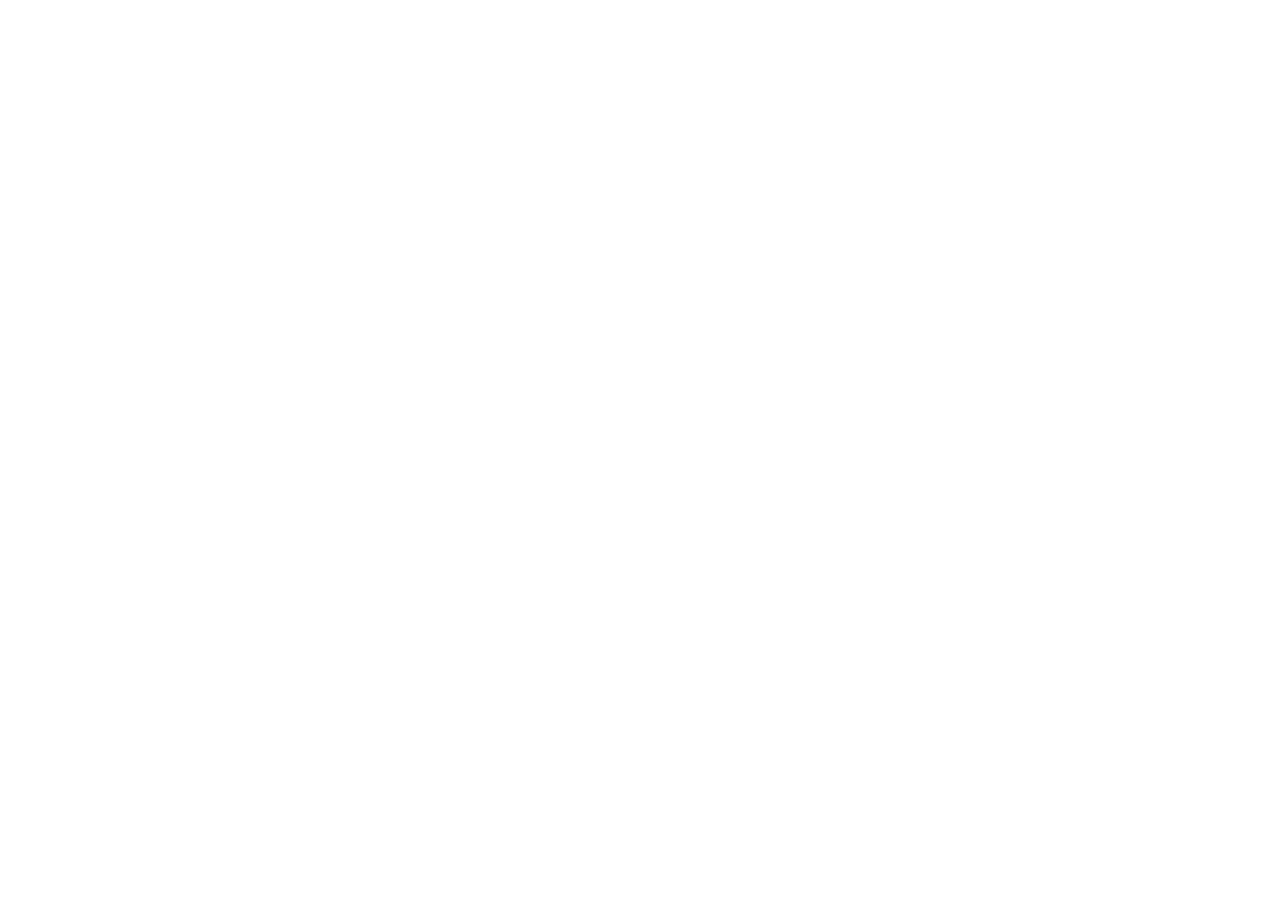
==== page.html @ 6c088340 "init" ====
<!DOCTYPE html>

<html lang="ru">

<head>
  <meta charset="UTF-8">
  <meta name="viewport"
    content="width=device-width, initial-scale=1.0, minimum-scale=1.0">
  <meta http-equiv="X-UA-Compatible" content="ie=edge">
  <title>КиноЗал</title>
  <link href="libs/bootstrap/dist/css/bootstrap.min.css" rel="stylesheet">
  <link href="https://fonts.googleapis.com/css2?family=PT+Sans:wght@400;700&family=PT+Serif:wght@400;700&display=swap" rel="stylesheet">
  <link href="assets/css/style.css" rel="stylesheet">
  <link rel="icon" href="assets/img/favicon.png" type="image/x-icon">
  <!--[if lt IE 9]>
  <script src="https://oss.maxcdn.com/html5shiv/3.7.3/html5shiv.min.js"></script>
  <script src="https://oss.maxcdn.com/respond/1.4.2/respond.min.js"></script>
  <![endif]-->
</head>

<body>

  <script src="libs/jquery/dist/jquery.min.js"></script>
  <script src="libs/bootstrap/dist/js/bootstrap.min.js"></script>
</body>

</html>
---- assets/css/style.css ----
.header-logo__description,
.header-logo__title {
  text-shadow: 0 0 5px #000000, 0 0 10px #000000, 0 0 20px #000000;
}

.left-sidebar,
.main,
.header {
  margin-bottom: 80px;
}

.navbar-inverse {
  margin-bottom: 0;

  border-color: transparent;
  background-color: #191919;
}
.navbar-inverse .navbar-nav > .active > a {
  background-color: #053159;
}
.navbar-inverse .navbar-nav > .active > a:hover,
.navbar-inverse .navbar-nav > .active > a:focus {
  background-color: #517ba2;
}
.navbar-inverse .navbar-nav > li > a {
  -webkit-transition: background-color 0.5s;
  -o-transition: background-color 0.5s;
  transition: background-color 0.5s;
}
.navbar-inverse .navbar-nav > li > a:hover,
.navbar-inverse .navbar-nav > li > a:focus {
  background-color: #165690;
}

.navbar-header {
  text-align: center;
}

.navbar-toggle {
  float: none;

  margin-right: 0;
}

.panel {
  border: none;
  background-color: #f4f4f4;
  -webkit-box-shadow: none;
  box-shadow: none;
}
.panel:not(:last-of-type) {
  margin-bottom: 30px;
}
.panel:last-of-type {
  margin-bottom: 0;
}
.panel-info .panel-heading {
  letter-spacing: 0.08em;

  color: #ffffff;
  border: none;
  background-color: #df8a13;

  font-size: 1.25rem;
}
.panel-body {
  border: 1px solid #d5d5d5;
  border-radius: 0 0 4px 4px;
}

.btn-lg-lg,
.btn-lg-group-lg > .form-control,
.input-lg,
.input-group-lg > .form-control {
  font-size: 0.875rem;
}

.well {
  border-color: #d5d5d5;
  background-color: #f4f4f4;
}

.embed-responsive {
  border: 1px solid #d5d5d5;
  border-bottom: none;
  border-radius: 4px 4px 0 0;
}

.thumbnail {
  -webkit-transition: background-color 0.25s;
  -o-transition: background-color 0.25s;
  transition: background-color 0.25s;
}

html {
  font-size: 16px;
}

body {
  overflow-x: hidden;

  max-width: 100%;

  font-family: "PT Sans", sans-serif;
  font-size: 16px;
}

a {
  color: #165690;
}
a:hover,
a:focus {
  text-decoration: none;

  color: #df8a13;
}

h1 {
  font-family: "PT Serif", serif;
}
h1::after {
  position: absolute;

  width: 100%;
  margin: 0.85em 0 0 15px;

  content: "";

  border-bottom: 3px solid #f0ad4f;
}

h2 {
  font-family: "PT Serif", serif;
}
h2::before {
  position: absolute;
  left: 0;

  width: 30px;
  margin: 0.25em 0 0 0;

  content: "";

  border-bottom: 3px solid #f0ad4f;
}
h2::after {
  position: absolute;

  width: 100%;
  margin: 0.85em 0 0 15px;

  content: "";

  border-bottom: 3px solid #f0ad4f;
}

section {
  position: relative;

  overflow: hidden;
}

.header-logo {
  padding: 100px 0;

  text-align: center;

  background-color: #232323;
  background-image: url(../img/header-bg.jpg);
  background-position: 50% 50%;
  background-size: cover;
}
.header-logo__title {
  display: block;

  margin-right: -0.33em;

  letter-spacing: 0.33em;

  color: #df8a13;

  font-family: "PT Serif", serif;
}
.header-logo__description {
  display: block;

  letter-spacing: 0.2em;

  color: #ffffff;

  font-size: 1.15rem;
}

.main .site-search {
  margin-bottom: 45px;
}
.main .user-login {
  margin-bottom: 60px;
}

.new-films-row,
.top-week-row {
  margin-right: -7.5px;
  margin-bottom: -15px;
  margin-left: -7.5px;
}
.new-films-item,
.top-week-item {
  margin-bottom: 15px;
  padding-right: 7.5px;
  padding-left: 7.5px;
}
.new-films-item__thumbnail,
.top-week-item__thumbnail {
  margin-bottom: 0;
}
.new-films-item__image,
.top-week-item__image {
  width: 100%;
}
.new-films-item__title,
.top-week-item__title {
  display: block;
  overflow: hidden;

  margin: 0;

  white-space: nowrap;
  text-overflow: ellipsis;

  font-size: 1rem;
  font-weight: bold;

  -o-text-overflow: ellipsis;
}
.new-films-item__caption,
.top-week-item__caption {
  text-align: center;
}
.new-films-item:hover .thumbnail,
.top-week-item:hover .thumbnail {
  border-color: #df8a13;
  background-color: #df8a13;
}
.new-films-item:hover h3,
.top-week-item:hover h3 {
  color: #ffffff;
}

.film-news-item .thumbnail {
  margin-bottom: 0;

  -webkit-transition: background-color 0.25s;
  -o-transition: background-color 0.25s;
  transition: background-color 0.25s;
}
.film-news-item__image {
  width: 100%;
}
.film-news-item__text {
  text-align: justify;
}
.film-news-item__button {
  float: right;

  margin-bottom: 30px;

  -webkit-transition: background-color 0.25s;
  -o-transition: background-color 0.25s;
  transition: background-color 0.25s;
}
.film-news-item:hover .thumbnail {
  border-color: #df8a13;
  background-color: #df8a13;
}
.film-news-item:hover h3 > a {
  color: #df8a13;
}
.film-news-item:hover .btn-warning {
  background-color: #df8a13;
}
.film-news-item h3 > a {
  -webkit-transition: color 0.25s;
  -o-transition: color 0.25s;
  transition: color 0.25s;
}

.film-info {
  font-size: 1.2em;
}
.film-info__wrapper {
  white-space: nowrap;
}
.film-info__wrapper:not(:last-of-type) {
  margin-right: 15px;
}
.film-info__badge {
  font-size: 0.8em;
}
.film-info__well {
  border-top-left-radius: 0;
  border-top-right-radius: 0;
}

.film-comment-form__button {
  float: right;
}

.vertical-slider {
  overflow: hidden;

  border-radius: 4px;
}
.vertical-slider__image {
  width: 100%;
}

.user-login {
  position: relative;
}
.user-login__tabs {
  position: absolute;
  top: 0;
  right: 15px;

  margin-right: -5px;

  border: none;
}
.user-login__tabs a {
  padding: 14px 5px 11px !important;

  color: #d5d5d5;
  border: none !important;
  background-color: transparent !important;
}
.user-login__tabs .active a {
  color: #ffffff !important;
}

.site-news-item {
  position: relative;

  clear: both;
}
.site-news-item:not(:last-child) {
  min-height: 84.99999999px;
  margin-bottom: 15px;
}
.site-news-item:not(:last-child)::after {
  position: absolute;
  right: 0;
  bottom: -4px;

  width: calc(100% - 84.99999999px);
  height: 1px;

  content: "";

  background-color: #d5d5d5;
}
.site-news-item:hover a {
  color: #df8a13;
}
.site-news-item:hover .thumbnail {
  border-color: #df8a13;
  background-color: #df8a13;
}
.site-news-item__thumbnail {
  float: left;

  width: 75px;
  margin: 0 9.99999999px 9.99999999px 0;
}
.site-news-item__image {
  width: 100%;
}
.site-news-item__title {
  margin-bottom: 0.5em;
}
.site-news-item__link {
  display: -webkit-box;
  overflow: hidden;
  -webkit-box-orient: vertical;

  height: 50px;

  -webkit-transition: color 0.25s;
  -o-transition: color 0.25s;
  transition: color 0.25s;

  font-size: 1rem;
  line-height: 1.5rem;

  -webkit-line-clamp: 2;
}
.site-news-item__date {
  text-align: right;

  color: #6f6f6f;

  font-size: 0.8rem;
}

.top-films__body {
  padding-right: 0;
  padding-left: 0;
}
.top-films__list {
  margin-bottom: 0;
}
.top-films__item {
  margin-right: -1px;
  margin-left: -1px;
  padding-right: 55px;

  color: #165690 !important;
  background-color: transparent;
}
.top-films__item:first-child {
  border-top: none;
  border-radius: 0;
}
.top-films__item:last-child {
  border-bottom: none;
  border-radius: 0;
}
.top-films__item:hover,
.top-films__item:focus {
  color: #ffffff !important;
  border-color: #df8a13;
  background-color: #df8a13 !important;
}
.top-films__item:hover .badge,
.top-films__item:focus .badge {
  background-color: #232323;
}
.top-films__badge {
  position: absolute;
  top: 50%;
  right: 15px;

  -webkit-transform: translateY(-50%);
  -ms-transform: translateY(-50%);
  transform: translateY(-50%);
}

.footer {
  padding-top: 45px;

  color: #d5d5d5;
  background-color: #232323;
}
.footer ul {
  padding: 0;

  list-style: none;
}
.footer a {
  color: #6f6f6f;
}
.footer a:hover {
  color: #ffffff;
}

.footer-fifth {
  margin: 20px 0;

  text-align: center;
}
.footer-fifth a {
  color: #d5d5d5;
}
@media (min-width: 576px) {
  h1 {
    margin: -9.99999999px 0 1em 0;

    font-size: 3rem;
  }
  h2 {
    margin: 60px 0 45px 45px;

    font-size: 2.5rem;
  }
  h3 {
    font-size: 1.5rem;
  }
  .header-logo__title {
    font-size: 3.5rem;
  }
}
@media (min-width: 768px) {
  .navbar-inverse .navbar-nav > li > a {
    border-radius: 4px;
  }
  .navbar-left > li {
    margin: 5px 5px 5px 0;
  }
  .navbar-right > li {
    margin: 5px 0 5px 5px;
  }
}
@media (max-width: 767.8px) {
  .navbar-inverse .navbar-nav > li > a {
    text-align: center;
  }
  .navbar-left {
    margin-bottom: 0;
  }
  .navbar-right {
    margin-top: 0;
  }
}
@media (max-width: 575.8px) {
  h1 {
    margin: 0 0 1em;

    font-size: 2rem;
  }
  h2 {
    margin: 45px 0 30px 45px;

    font-size: 1.75rem;
  }
  h3 {
    font-size: 1.25rem;
  }
  .header-logo__title {
    font-size: 2.5rem;
  }
}
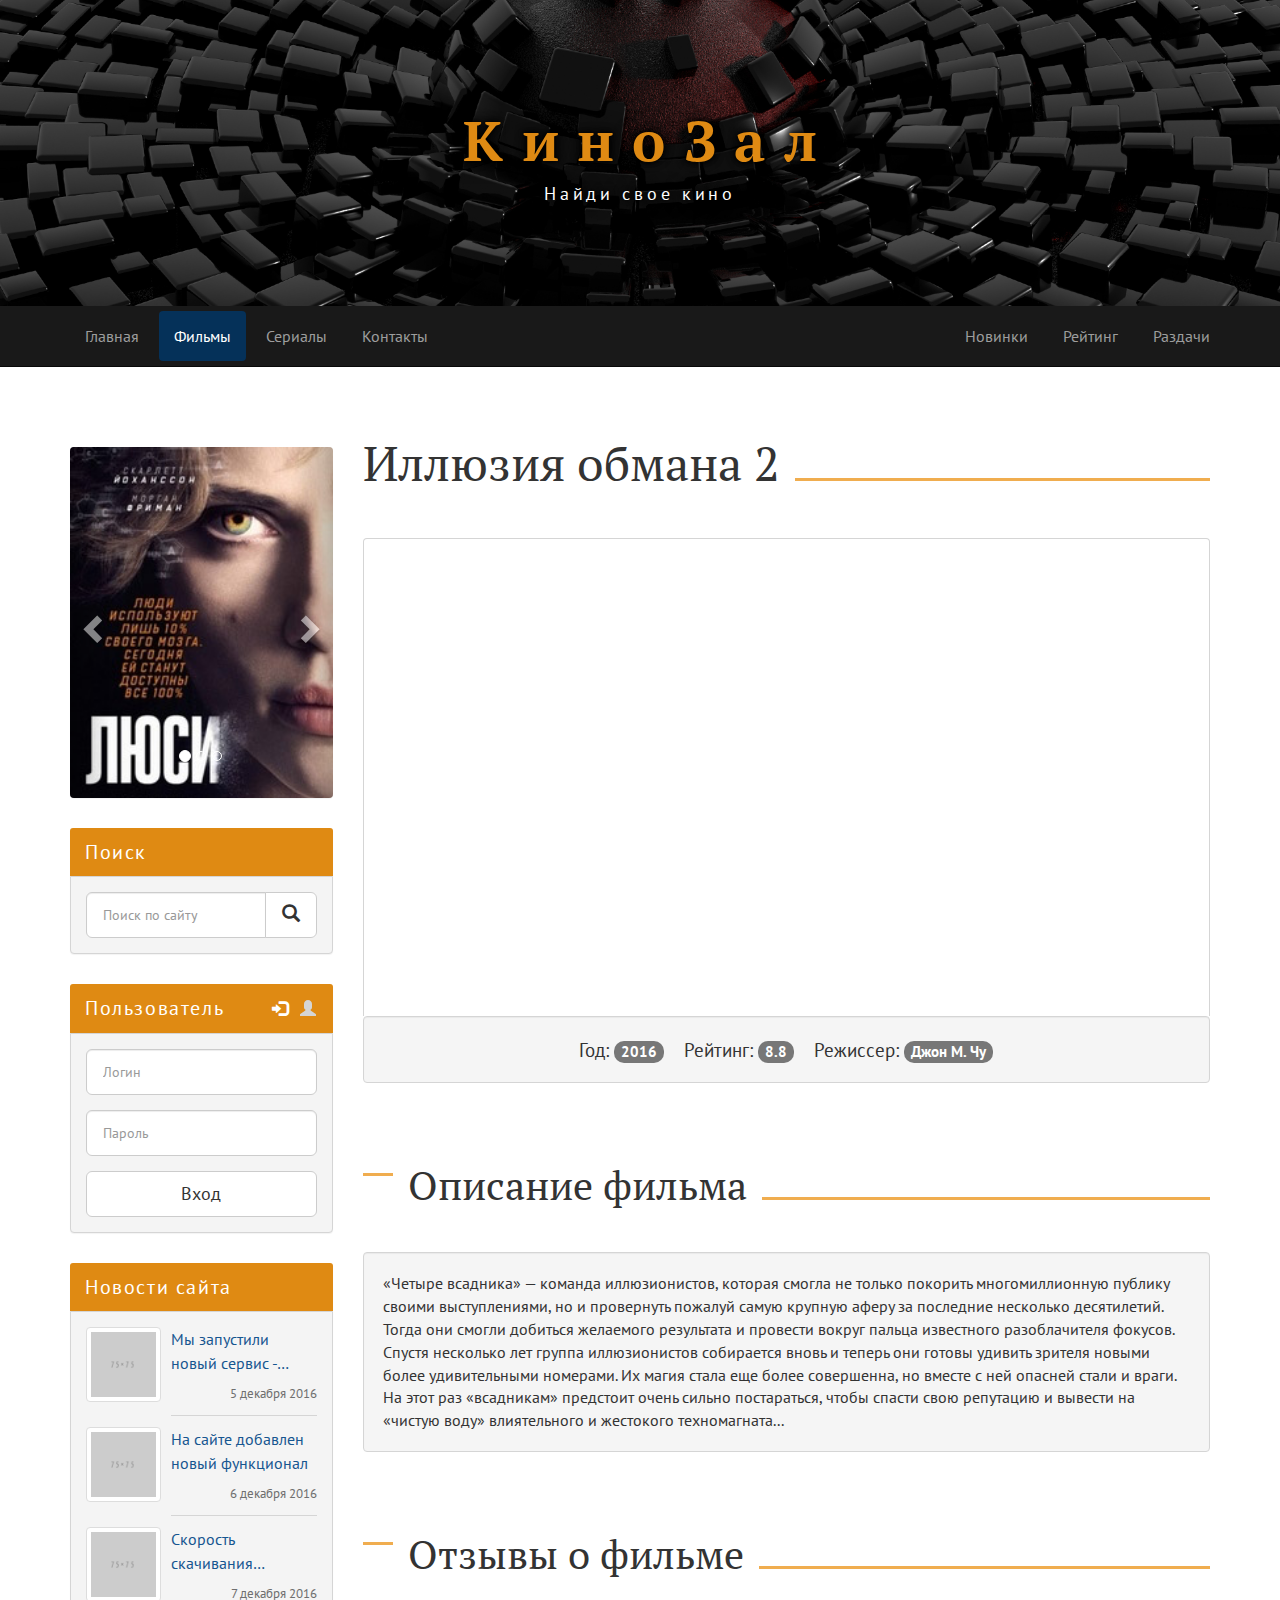
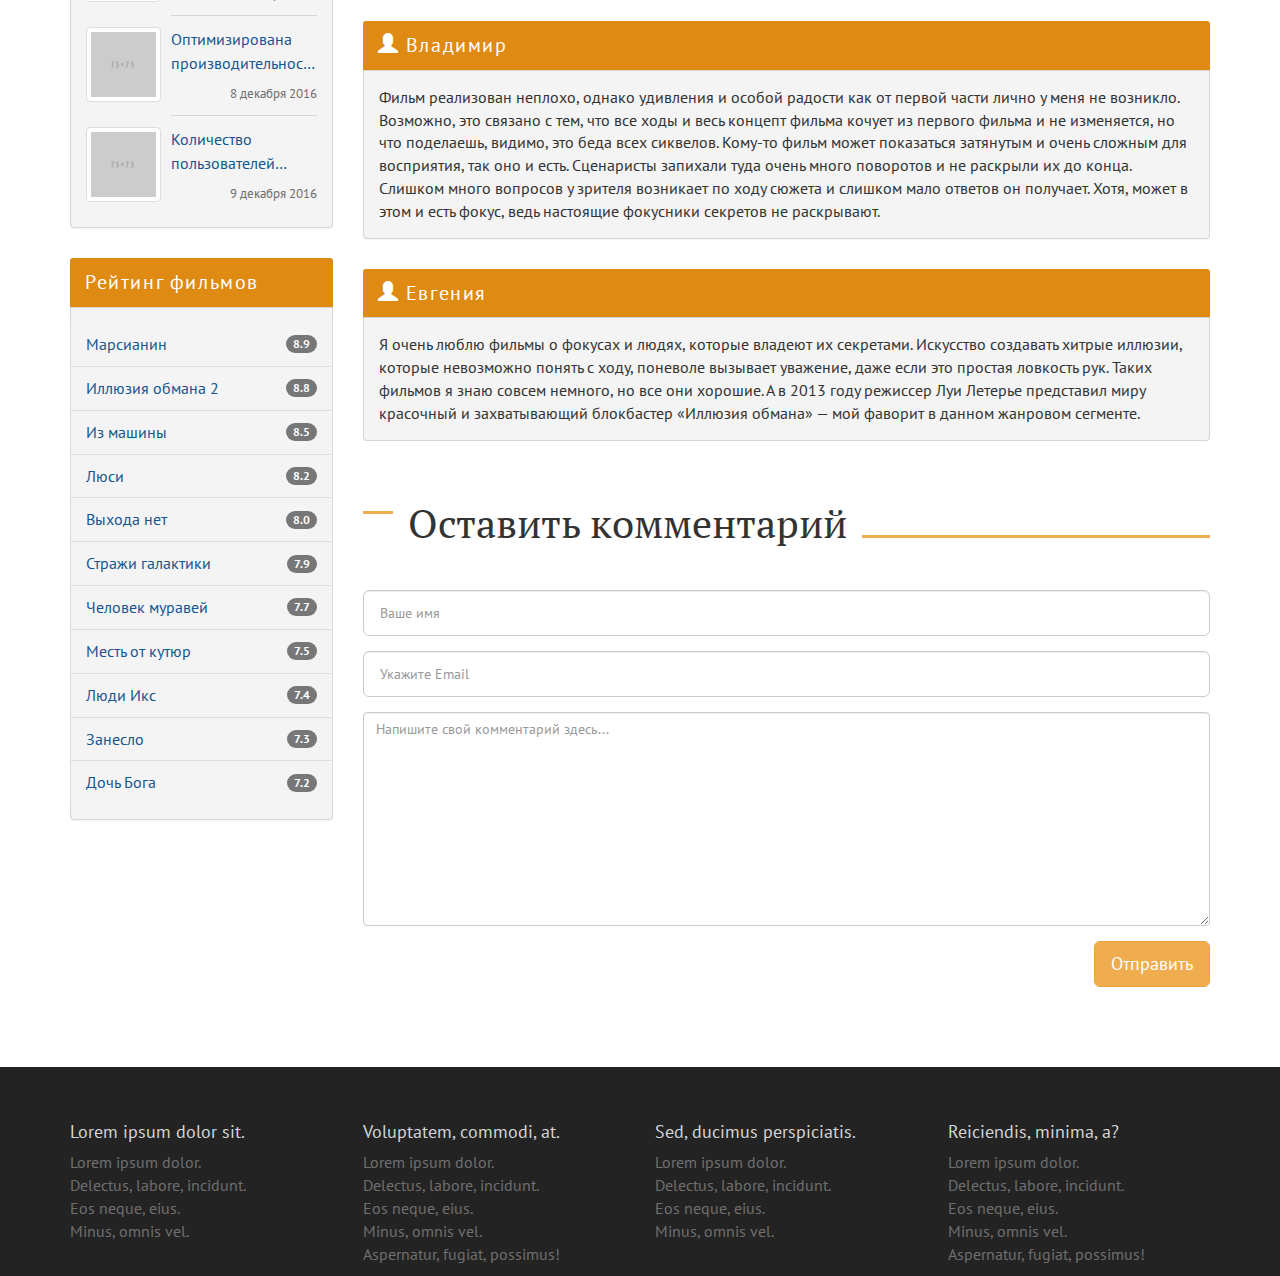
==== commit d6878397: "update2" ====
--- a/page.html
+++ b/page.html
@@ -4,12 +4,12 @@
 
 <head>
   <meta charset="UTF-8">
-  <meta name="viewport"
-    content="width=device-width, initial-scale=1.0, minimum-scale=1.0">
+  <meta name="viewport" content="width=device-width, initial-scale=1.0, minimum-scale=1.0">
   <meta http-equiv="X-UA-Compatible" content="ie=edge">
   <title>КиноЗал</title>
   <link href="libs/bootstrap/dist/css/bootstrap.min.css" rel="stylesheet">
-  <link href="https://fonts.googleapis.com/css2?family=PT+Sans:wght@400;700&family=PT+Serif:wght@400;700&display=swap" rel="stylesheet">
+  <link href="https://fonts.googleapis.com/css2?family=PT+Sans:wght@400;700&family=PT+Serif:wght@400;700&display=swap"
+    rel="stylesheet">
   <link href="assets/css/style.css" rel="stylesheet">
   <link rel="icon" href="assets/img/favicon.png" type="image/x-icon">
   <!--[if lt IE 9]>
@@ -20,8 +20,419 @@
 
 <body>
 
+  <header class="header container-fluid">
+    <div class="header-logo row">
+      <div class="container">
+        <strong class="header-logo__title">КиноЗал</strong>
+        <span class="header-logo__description">Найди свое кино</span>
+      </div>
+    </div>
+
+    <div class="header-menu row">
+      <nav class="navbar navbar-inverse navbar-static-top">
+        <div class="container">
+          <div class="navbar-header">
+            <button type="button" class="navbar-toggle collapsed" data-toggle="collapse" data-target="#navbar-top"
+              aria-expanded="false">
+              <span class="icon-bar"></span>
+              <span class="icon-bar"></span>
+              <span class="icon-bar"></span>
+            </button>
+          </div>
+
+          <div class="collapse navbar-collapse" id="navbar-top">
+            <ul class="nav navbar-nav navbar-left">
+              <li><a href="index.html">Главная</a></li>
+              <li class="active"><a href="page.html">Фильмы</a></li>
+              <li><a href="#">Сериалы</a></li>
+              <li><a href="#">Контакты</a></li>
+            </ul>
+
+            <ul class="nav navbar-nav navbar-right">
+              <li><a href="#">Новинки</a></li>
+              <li><a href="#">Рейтинг</a></li>
+              <li><a href="#">Раздачи</a></li>
+            </ul>
+          </div>
+        </div>
+      </nav>
+    </div>
+  </header>
+
+  <div class="container">
+    <div class="row">
+
+      <main class="main col-lg-9 col-lg-push-3 col-md-8 col-md-push-4">
+
+        <section class="site-search panel panel-info hidden-lg hidden-md">
+          <div class="panel-heading">Поиск</div>
+          <div class="panel-body">
+            <form action="search">
+              <div class="input-group input-group-lg">
+                <input type="search" class="form-control" placeholder="Поиск по сайту">
+                <span class="input-group-btn">
+                  <button class="btn btn-default" type="submit">
+                    <span class="glyphicon glyphicon-search" aria-hidden="true"></span>
+                  </button>
+                </span>
+              </div>
+            </form>
+          </div>
+        </section>
+
+        <section class="user-login panel panel-info hidden-lg hidden-md">
+          <div class="panel-heading">Пользователь</div>
+          <div class="panel-body">
+            <ul class="user-login__tabs nav nav-tabs" role="tablist">
+              <li role="presentation" class="active">
+                <a href="#user-login-main" aria-controls="user-login-main" role="tab" data-toggle="tab">
+                  <span class="glyphicon glyphicon-log-in" title="Вход"></span>
+                </a>
+              </li>
+              <li role="presentation">
+                <a href="#user-registration-main" aria-controls="user-registration-main" role="tab" data-toggle="tab">
+                  <span class="glyphicon glyphicon-user" title="Регистрация"></span>
+                </a>
+              </li>
+            </ul>
+            <div class="user-login__content tab-content">
+              <div role="tabpanel" class="tab-pane fade in active" id="user-login-main">
+                <form action="login">
+                  <div class="form-group">
+                    <input class="form-control input-lg" type="text" placeholder="Логин">
+                  </div>
+                  <div class="form-group">
+                    <input class="form-control input-lg" type="password" placeholder="Пароль">
+                  </div>
+                  <button class="btn btn-lg btn-default btn-block" type="submit">Вход</button>
+                </form>
+              </div>
+              <div role="tabpanel" class="tab-pane fade" id="user-registration-main">
+                <form action="login">
+                  <div class="form-group">
+                    <input class="form-control input-lg" type="text" placeholder="Логин">
+                  </div>
+                  <div class="form-group">
+                    <input class="form-control input-lg" type="password" placeholder="Пароль">
+                  </div>
+                  <div class="form-group">
+                    <input class="form-control input-lg" type="email" placeholder="Email">
+                  </div>
+                  <button class="btn btn-lg btn-default btn-block" type="submit">Регистрация</button>
+                </form>
+              </div>
+            </div>
+          </div>
+        </section>
+
+        <section class="film-info">
+          <h1>Иллюзия обмана 2</h1>
+          <div class="embed-responsive embed-responsive-16by9">
+            <iframe class="embed-responsive-item" src="https://www.youtube.com/embed/47DzVAIzSQI"
+              allowfullscreen=""></iframe>
+          </div>
+          <div class="film-info__well well text-center">
+            <span class="film-info__wrapper">Год: <span class="film-info__badge badge">2016</span></span>
+            <span class="film-info__wrapper">Рейтинг: <span class="film-info__badge badge">8.8</span></span>
+            <span class="film-info__wrapper">Режиссер: <span class="film-info__badge badge">Джон М. Чу</span></span>
+          </div>
+        </section>
+
+        <section class="film-description">
+          <h2>Описание фильма</h2>
+          <div class="well">
+            «Четыре всадника» — команда иллюзионистов, которая смогла не только покорить многомиллионную публику своими
+            выступлениями, но и провернуть пожалуй самую крупную аферу за последние несколько десятилетий. Тогда они
+            смогли добиться желаемого результата и провести вокруг пальца известного разоблачителя фокусов. Спустя
+            несколько лет группа иллюзионистов собирается вновь и теперь они готовы удивить зрителя новыми более
+            удивительными номерами. Их магия стала еще более совершенна, но вместе с ней опасней стали и враги. На этот
+            раз «всадникам» предстоит очень сильно постараться, чтобы спасти свою репутацию и вывести на «чистую воду»
+            влиятельного и жестокого техномагната...
+          </div>
+        </section>
+
+        <section class="film-comments">
+          <h2>Отзывы о фильме</h2>
+          <div class="panel panel-info">
+            <div class="panel-heading"><span class="glyphicon glyphicon-user"></span> <span>Владимир</span></div>
+            <div class="panel-body">
+              Фильм реализован неплохо, однако удивления и особой радости как от первой части лично у меня не возникло.
+              Возможно, это связано с тем, что все ходы и весь концепт фильма кочует из первого фильма и не изменяется,
+              но что поделаешь, видимо, это беда всех сиквелов. Кому-то фильм может показаться затянутым и очень сложным
+              для восприятия, так оно и есть. Сценаристы запихали туда очень много поворотов и не раскрыли их до конца.
+              Слишком много вопросов у зрителя возникает по ходу сюжета и слишком мало ответов он получает. Хотя, может
+              в этом и есть фокус, ведь настоящие фокусники секретов не раскрывают.
+            </div>
+          </div>
+          <div class="panel panel-info">
+            <div class="panel-heading"><span class="glyphicon glyphicon-user"></span> <span>Евгения</span></div>
+            <div class="panel-body">
+              Я очень люблю фильмы о фокусах и людях, которые владеют их секретами. Искусство создавать хитрые иллюзии,
+              которые невозможно понять с ходу, поневоле вызывает уважение, даже если это простая ловкость рук. Таких
+              фильмов я знаю совсем немного, но все они хорошие. А в 2013 году режиссер Луи Летерье представил миру
+              красочный и захватывающий блокбастер «Иллюзия обмана» — мой фаворит в данном жанровом сегменте.
+            </div>
+          </div>
+        </section>
+
+        <section class="film-comment-form">
+          <h2>Оставить комментарий</h2>
+          <form>
+            <div class="form-group">
+              <input type="text" class="form-control input-lg" placeholder="Ваше имя">
+            </div>
+            <div class="form-group">
+              <input type="email" class="form-control input-lg" placeholder="Укажите Email">
+            </div>
+            <div class="form-group">
+              <textarea class="form-control" placeholder="Напишите свой комментарий здесь..." rows="10"></textarea>
+            </div>
+            <button type="submit" class="film-comment-form__button btn btn-lg btn-warning">Отправить</button>
+          </form>
+        </section>
+
+      </main>
+
+      <aside class="left-sidebar col-lg-3 col-lg-pull-9 col-md-4 col-md-pull-8">
+
+        <div class="vertical-slider panel panel-info hidden-sm hidden-xs">
+          <div id="vertical-carousel" class="carousel slide" data-ride="carousel">
+            <ol class="carousel-indicators">
+              <li data-target="#vertical-carousel" data-slide-to="0" class="active"></li>
+              <li data-target="#vertical-carousel" data-slide-to="1" class=""></li>
+              <li data-target="#vertical-carousel" data-slide-to="2" class=""></li>
+            </ol>
+
+            <div class="carousel-inner" role="listbox">
+              <div class="item active">
+                <img class="vertical-slider__image" src="assets/img/films/1263242.jpg" alt="img">
+              </div>
+              <div class="item">
+                <img class="vertical-slider__image" src="assets/img/films/1289488.jpg" alt="img">
+              </div>
+              <div class="item">
+                <img class="vertical-slider__image" src="assets/img/films/1401663.jpg" alt="img">
+              </div>
+            </div>
+
+            <a class="left carousel-control" href="#vertical-carousel" role="button" data-slide="prev">
+              <span class="glyphicon glyphicon-chevron-left" aria-hidden="true"></span>
+              <span class="sr-only">Previous</span>
+            </a>
+            <a class="right carousel-control" href="#vertical-carousel" role="button" data-slide="next">
+              <span class="glyphicon glyphicon-chevron-right" aria-hidden="true"></span>
+              <span class="sr-only">Next</span>
+            </a>
+          </div>
+        </div>
+
+        <div class="site-search panel panel-info hidden-sm hidden-xs">
+          <div class="panel-heading">Поиск</div>
+          <div class="panel-body">
+            <form action="search">
+              <div class="input-group input-group-lg">
+                <input type="search" class="form-control" placeholder="Поиск по сайту">
+                <span class="input-group-btn">
+                  <button class="btn btn-default" type="submit">
+                    <span class="glyphicon glyphicon-search" aria-hidden="true"></span>
+                  </button>
+                </span>
+              </div>
+            </form>
+          </div>
+        </div>
+
+        <div class="user-login panel panel-info hidden-sm hidden-xs">
+          <div class="panel-heading">Пользователь</div>
+          <div class="panel-body">
+            <ul class="user-login__tabs nav nav-tabs" role="tablist">
+              <li role="presentation" class="active">
+                <a href="#user-login-sidebar" aria-controls="user-login-sidebar" role="tab" data-toggle="tab">
+                  <span class="glyphicon glyphicon-log-in" title="Вход"></span>
+                </a>
+              </li>
+              <li role="presentation">
+                <a href="#user-registration-sidebar" aria-controls="user-registration-sidebar" role="tab"
+                  data-toggle="tab">
+                  <span class="glyphicon glyphicon-user" title="Регистрация"></span>
+                </a>
+              </li>
+            </ul>
+            <div class="user-login__content tab-content">
+              <div role="tabpanel" class="tab-pane fade in active" id="user-login-sidebar">
+                <form action="login">
+                  <div class="form-group">
+                    <input class="form-control input-lg" type="text" placeholder="Логин">
+                  </div>
+                  <div class="form-group">
+                    <input class="form-control input-lg" type="password" placeholder="Пароль">
+                  </div>
+                  <button class="btn btn-lg btn-default btn-block" type="submit">Вход</button>
+                </form>
+              </div>
+              <div role="tabpanel" class="tab-pane fade" id="user-registration-sidebar">
+                <form action="login">
+                  <div class="form-group">
+                    <input class="form-control input-lg" type="text" placeholder="Логин">
+                  </div>
+                  <div class="form-group">
+                    <input class="form-control input-lg" type="password" placeholder="Пароль">
+                  </div>
+                  <div class="form-group">
+                    <input class="form-control input-lg" type="email" placeholder="Email">
+                  </div>
+                  <button class="btn btn-lg btn-default btn-block" type="submit">Регистрация</button>
+                </form>
+              </div>
+            </div>
+          </div>
+        </div>
+
+        <div class="site-news panel panel-info">
+          <div class="panel-heading">Новости сайта</div>
+          <div class="panel-body">
+            <div class="site-news-item">
+              <div class="site-news-item__thumbnail thumbnail">
+                <img class="site-news-item__image" src="assets/img/75x75.png" alt="">
+              </div>
+              <div class="site-news-item__title">
+                <a class="site-news-item__link" href="#">Мы запустили новый сервис - КиноМонстр</a>
+              </div>
+              <div class="site-news-item__date">5 декабря 2016</div>
+            </div>
+            <div class="site-news-item">
+              <div class="site-news-item__thumbnail thumbnail">
+                <img class="site-news-item__image" src="assets/img/75x75.png" alt="">
+              </div>
+              <div class="site-news-item__title">
+                <a class="site-news-item__link" href="#">На сайте добавлен новый функционал</a>
+              </div>
+              <div class="site-news-item__date">6 декабря 2016</div>
+            </div>
+            <div class="site-news-item">
+              <div class="site-news-item__thumbnail thumbnail">
+                <img class="site-news-item__image" src="assets/img/75x75.png" alt="">
+              </div>
+              <div class="site-news-item__title">
+                <a class="site-news-item__link" href="#">Скорость скачивания фильмов увеличена</a>
+              </div>
+              <div class="site-news-item__date">7 декабря 2016</div>
+            </div>
+            <div class="site-news-item">
+              <div class="site-news-item__thumbnail thumbnail">
+                <img class="site-news-item__image" src="assets/img/75x75.png" alt="">
+              </div>
+              <div class="site-news-item__title">
+                <a class="site-news-item__link" href="#">Оптимизирована производительность сервера</a>
+              </div>
+              <div class="site-news-item__date">8 декабря 2016</div>
+            </div>
+            <div class="site-news-item">
+              <div class="site-news-item__thumbnail thumbnail">
+                <img class="site-news-item__image" src="assets/img/75x75.png" alt="">
+              </div>
+              <div class="site-news-item__title">
+                <a class="site-news-item__link" href="#">Количество пользователей перевалила за 10 000</a>
+              </div>
+              <div class="site-news-item__date">9 декабря 2016</div>
+            </div>
+          </div>
+        </div>
+        <div class="top-films panel panel-info">
+          <div class="panel-heading">Рейтинг фильмов</div>
+          <div class="top-films__body panel-body">
+            <div class="top-films__list list-group">
+              <a class="top-films__item list-group-item" href="#">Марсианин
+                <span class="top-films__badge badge">8.9</span></a>
+              <a class="top-films__item list-group-item" href="#">Иллюзия обмана 2
+                <span class="top-films__badge badge">8.8</span></a>
+              <a class="top-films__item list-group-item" href="#">Из машины
+                <span class="top-films__badge badge">8.5</span></a>
+              <a class="top-films__item list-group-item" href="#">Люси
+                <span class="top-films__badge badge">8.2</span></a>
+              <a class="top-films__item list-group-item" href="#">Выхода нет
+                <span class="top-films__badge badge">8.0</span></a>
+              <a class="top-films__item list-group-item" href="#">Стражи галактики
+                <span class="top-films__badge badge">7.9</span></a>
+              <a class="top-films__item list-group-item" href="#">Человек муравей
+                <span class="top-films__badge badge">7.7</span></a>
+              <a class="top-films__item list-group-item" href="#">Месть от кутюр
+                <span class="top-films__badge badge">7.5</span></a>
+              <a class="top-films__item list-group-item" href="#">Люди Икс
+                <span class="top-films__badge badge">7.4</span></a>
+              <a class="top-films__item list-group-item" href="#">Занесло
+                <span class="top-films__badge badge">7.3</span></a>
+              <a class="top-films__item list-group-item" href="#">Дочь Бога
+                <span class="top-films__badge badge">7.2</span></a>
+            </div>
+          </div>
+        </div>
+
+      </aside>
+    </div>
+  </div>
+
+  <footer class="footer">
+    <div class="container-fluid">
+      <div class="row">
+        <div class="container">
+          <div class="row">
+
+            <div class="footer-top">
+
+              <div class="footer-first col-md-3 col-xs-6">
+                <h4>Lorem ipsum dolor sit.</h4>
+                <ul>
+                  <li><a href="#">Lorem ipsum dolor.</a></li>
+                  <li><a href="#">Delectus, labore, incidunt.</a></li>
+                  <li><a href="#">Eos neque, eius.</a></li>
+                  <li><a href="#">Minus, omnis vel.</a></li>
+                </ul>
+              </div>
+
+              <div class="footer-second col-md-3 col-xs-6">
+                <h4>Voluptatem, commodi, at.</h4>
+                <ul>
+                  <li><a href="#">Lorem ipsum dolor.</a></li>
+                  <li><a href="#">Delectus, labore, incidunt.</a></li>
+                  <li><a href="#">Eos neque, eius.</a></li>
+                  <li><a href="#">Minus, omnis vel.</a></li>
+                  <li><a href="#">Aspernatur, fugiat, possimus!</a></li>
+                </ul>
+              </div>
+
+              <div class="footer-third col-md-3 col-xs-6">
+                <h4>Sed, ducimus perspiciatis.</h4>
+                <ul>
+                  <li><a href="#">Lorem ipsum dolor.</a></li>
+                  <li><a href="#">Delectus, labore, incidunt.</a></li>
+                  <li><a href="#">Eos neque, eius.</a></li>
+                  <li><a href="#">Minus, omnis vel.</a></li>
+                </ul>
+              </div>
+
+              <div class="footer-fourth col-md-3 col-xs-6">
+                <h4>Reiciendis, minima, a?</h4>
+                <ul>
+                  <li><a href="#">Lorem ipsum dolor.</a></li>
+                  <li><a href="#">Delectus, labore, incidunt.</a></li>
+                  <li><a href="#">Eos neque, eius.</a></li>
+                  <li><a href="#">Minus, omnis vel.</a></li>
+                  <li><a href="#">Aspernatur, fugiat, possimus!</a></li>
+                </ul>
+              </div>
+
+            </div>
+          </div>
+
+        </div>
+      </div>
+
+    </div>
+  </footer>
+
   <script src="libs/jquery/dist/jquery.min.js"></script>
   <script src="libs/bootstrap/dist/js/bootstrap.min.js"></script>
 </body>
 
-</html>
+</html>--- a/assets/css/style.css
+++ b/assets/css/style.css
@@ -1,83 +1,83 @@
-.header-logo__description,
-.header-logo__title {
+.header-logo__title, .header-logo__description {
   text-shadow: 0 0 5px #000000, 0 0 10px #000000, 0 0 20px #000000;
 }
 
-.left-sidebar,
-.main,
-.header {
-  margin-bottom: 80px;
-}
-
 .navbar-inverse {
+  background-color: #191919;
   margin-bottom: 0;
-
-  border-color: transparent;
-  background-color: #191919;
 }
 .navbar-inverse .navbar-nav > .active > a {
   background-color: #053159;
 }
-.navbar-inverse .navbar-nav > .active > a:hover,
-.navbar-inverse .navbar-nav > .active > a:focus {
+.navbar-inverse .navbar-nav > .active > a:hover, .navbar-inverse .navbar-nav > .active > a:focus {
   background-color: #517ba2;
 }
 .navbar-inverse .navbar-nav > li > a {
+  -webkit-transition: 0.5s;
+  -o-transition: 0.5s;
+  transition: 0.5s;
+  text-align: center;
+}
+.navbar-inverse .navbar-nav > li > a:hover, .navbar-inverse .navbar-nav > li > a:focus {
+  background-color: #165690;
+}
+
+.navbar-header {
+  text-align: center;
+}
+
+.navbar-toggle {
+  float: none;
+  margin-right: 0;
+}
+
+.panel-info {
+  border: none;
+  background-color: #f4f4f4;
+}
+.panel-info:not(:last-of-type) {
+  margin-bottom: 30px;
+}
+.panel-info:last-of-type {
+  margin-bottom: 0;
+}
+.panel-info .panel-heading {
+  font-size: 1.25rem;
+  letter-spacing: 0.08em;
+  background-color: #df8a13;
+  color: #ffffff;
+  border: none;
+}
+.panel-info .panel-body {
+  border: 1px solid #d5d5d5;
+  border-radius: 0 0 4px 4px;
+}
+
+.input-lg, .input-group-lg > .form-control {
+  font-size: 0.875rem;
+}
+
+.thumbnail {
   -webkit-transition: background-color 0.5s;
   -o-transition: background-color 0.5s;
   transition: background-color 0.5s;
 }
-.navbar-inverse .navbar-nav > li > a:hover,
-.navbar-inverse .navbar-nav > li > a:focus {
-  background-color: #165690;
-}
-
-.navbar-header {
-  text-align: center;
-}
-
-.navbar-toggle {
-  float: none;
-
-  margin-right: 0;
-}
-
-.panel {
-  border: none;
-  background-color: #f4f4f4;
-  -webkit-box-shadow: none;
-  box-shadow: none;
-}
-.panel:not(:last-of-type) {
-  margin-bottom: 30px;
-}
-.panel:last-of-type {
-  margin-bottom: 0;
-}
-.panel-info .panel-heading {
-  letter-spacing: 0.08em;
-
-  color: #ffffff;
-  border: none;
-  background-color: #df8a13;
-
-  font-size: 1.25rem;
-}
-.panel-body {
-  border: 1px solid #d5d5d5;
-  border-radius: 0 0 4px 4px;
-}
-
-.btn-lg-lg,
-.btn-lg-group-lg > .form-control,
-.input-lg,
-.input-group-lg > .form-control {
-  font-size: 0.875rem;
-}
-
-.well {
-  border-color: #d5d5d5;
-  background-color: #f4f4f4;
+.thumbnail .caption {
+  padding: 9px;
+  color: #191919;
+}
+
+.btn-warning {
+  color: #ffffff;
+  background-color: #f0ad4f;
+  border-color: #eea236;
+}
+
+.container-fluid {
+  padding-right: 15px;
+  padding-left: 15px;
+  margin-right: auto;
+  margin-left: auto;
 }
 
 .embed-responsive {
@@ -86,10 +86,19 @@
   border-radius: 4px 4px 0 0;
 }
 
-.thumbnail {
-  -webkit-transition: background-color 0.25s;
-  -o-transition: background-color 0.25s;
-  transition: background-color 0.25s;
+.badge {
+  display: inline-block;
+  min-width: 10px;
+  padding: 3px 7px;
+  font-size: 12px;
+  font-weight: 700;
+  line-height: 1;
+  color: #ffffff;
+  text-align: center;
+  white-space: nowrap;
+  vertical-align: middle;
+  background-color: #777;
+  border-radius: 10px;
 }
 
 html {
@@ -97,36 +106,33 @@
 }
 
 body {
-  overflow-x: hidden;
-
-  max-width: 100%;
-
+  font-size: 16px;
   font-family: "PT Sans", sans-serif;
-  font-size: 16px;
+  overflow-y: scroll;
 }
 
 a {
   color: #165690;
 }
-a:hover,
-a:focus {
+a:hover, a:focus {
+  color: #df8a13;
   text-decoration: none;
-
-  color: #df8a13;
 }
 
 h1 {
+  font-size: 3rem;
+  margin: -10px 0 1em;
   font-family: "PT Serif", serif;
+  display: block;
 }
 h1::after {
   position: absolute;
-
   width: 100%;
   margin: 0.85em 0 0 15px;
-
   content: "";
-
   border-bottom: 3px solid #f0ad4f;
+  -webkit-box-sizing: border-box;
+          box-sizing: border-box;
 }
 
 h2 {
@@ -135,146 +141,191 @@
 h2::before {
   position: absolute;
   left: 0;
-
   width: 30px;
   margin: 0.25em 0 0 0;
-
   content: "";
-
   border-bottom: 3px solid #f0ad4f;
 }
 h2::after {
   position: absolute;
-
   width: 100%;
   margin: 0.85em 0 0 15px;
-
   content: "";
-
   border-bottom: 3px solid #f0ad4f;
 }
 
 section {
   position: relative;
-
   overflow: hidden;
 }
 
+p {
+  margin: 0 0 10px;
+}
+
+.footer {
+  padding-top: 45px;
+  color: #d5d5d5;
+  background-color: #232323;
+}
+.footer ul {
+  padding: 0;
+  list-style: none;
+}
+.footer a {
+  color: #6f6f6f;
+}
+.footer-fifth {
+  margin: 20px 0;
+  text-align: center;
+}
+.footer-fifth a {
+  color: #d5d5d5;
+}
+.footer a:hover {
+  color: #ffffff;
+}
+
+.header {
+  margin-bottom: 80px;
+}
 .header-logo {
+  text-align: center;
   padding: 100px 0;
-
-  text-align: center;
-
-  background-color: #232323;
   background-image: url(../img/header-bg.jpg);
-  background-position: 50% 50%;
+  background-position: center;
   background-size: cover;
 }
 .header-logo__title {
   display: block;
-
+  font-family: "PT Serif", serif;
+  color: #df8a13;
+  letter-spacing: 0.33em;
   margin-right: -0.33em;
-
-  letter-spacing: 0.33em;
-
-  color: #df8a13;
-
-  font-family: "PT Serif", serif;
 }
 .header-logo__description {
   display: block;
-
+  font-size: 1.15rem;
   letter-spacing: 0.2em;
-
-  color: #ffffff;
-
-  font-size: 1.15rem;
-}
-
-.main .site-search {
-  margin-bottom: 45px;
-}
-.main .user-login {
-  margin-bottom: 60px;
-}
-
-.new-films-row,
+  color: #ffffff;
+}
+
+.film-info {
+  font-size: 1.2em;
+}
+.film-info__well {
+  border-top-left-radius: 0;
+  border-top-right-radius: 0;
+}
+
+.well {
+  border-color: #d5d5d5;
+  background-color: #f4f4f4;
+  min-height: 20px;
+  padding: 19px;
+  margin-bottom: 20px;
+  background-color: #f5f5f5;
+  border: 1px solid #d5d5d5;
+  border-radius: 4px;
+  -webkit-box-shadow: inset 0 1px 1px rgba(0, 0, 0, 0.05);
+          box-shadow: inset 0 1px 1px rgba(0, 0, 0, 0.05);
+}
+
+.film-info__badge {
+  font-size: 0.8em !important;
+}
+.film-info__wrapper {
+  white-space: nowrap;
+}
+.film-info__wrapper:not(:last-of-type) {
+  margin-right: 15px;
+}
+
+.film-comment-form__button {
+  float: right;
+}
+
+.main {
+  margin-bottom: 80px;
+}
+
+.new-films-row {
+  margin-right: -7.5px;
+  margin-left: -7.5px;
+  margin-bottom: -15px;
+}
+.new-films-item {
+  padding-right: 7.5px;
+  padding-left: 7.5px;
+  margin-bottom: 15px;
+}
+.new-films-item__caption {
+  text-align: center;
+}
+.new-films-item__title {
+  display: block;
+  overflow: hidden;
+  margin: 0;
+  white-space: nowrap;
+  -o-text-overflow: ellipsis;
+     text-overflow: ellipsis;
+  font-size: 1rem;
+  font-weight: bold;
+}
+.new-films-item__thumbnail {
+  margin-bottom: 0;
+}
+.new-films-item:hover .thumbnail {
+  border-color: #df8a13;
+  background-color: #df8a13;
+}
+.new-films-item:hover h3 {
+  color: #ffffff;
+}
+
 .top-week-row {
   margin-right: -7.5px;
   margin-bottom: -15px;
   margin-left: -7.5px;
 }
-.new-films-item,
 .top-week-item {
   margin-bottom: 15px;
   padding-right: 7.5px;
   padding-left: 7.5px;
 }
-.new-films-item__thumbnail,
-.top-week-item__thumbnail {
-  margin-bottom: 0;
-}
-.new-films-item__image,
-.top-week-item__image {
-  width: 100%;
-}
-.new-films-item__title,
+.top-week-item:hover .thumbnail {
+  border-color: #df8a13;
+  background-color: #df8a13;
+}
+.top-week-item:hover h3 {
+  color: #ffffff;
+}
+.top-week-item__caption {
+  text-align: center;
+}
 .top-week-item__title {
   display: block;
   overflow: hidden;
-
   margin: 0;
-
   white-space: nowrap;
-  text-overflow: ellipsis;
-
+  -o-text-overflow: ellipsis;
+     text-overflow: ellipsis;
   font-size: 1rem;
   font-weight: bold;
-
-  -o-text-overflow: ellipsis;
-}
-.new-films-item__caption,
-.top-week-item__caption {
-  text-align: center;
-}
-.new-films-item:hover .thumbnail,
-.top-week-item:hover .thumbnail {
-  border-color: #df8a13;
-  background-color: #df8a13;
-}
-.new-films-item:hover h3,
-.top-week-item:hover h3 {
-  color: #ffffff;
-}
-
-.film-news-item .thumbnail {
+}
+.top-week-item__text {
+  text-align: justify;
+}
+.top-week-item__thumbnail {
   margin-bottom: 0;
-
-  -webkit-transition: background-color 0.25s;
-  -o-transition: background-color 0.25s;
-  transition: background-color 0.25s;
-}
-.film-news-item__image {
-  width: 100%;
-}
-.film-news-item__text {
-  text-align: justify;
-}
-.film-news-item__button {
-  float: right;
-
-  margin-bottom: 30px;
-
-  -webkit-transition: background-color 0.25s;
-  -o-transition: background-color 0.25s;
-  transition: background-color 0.25s;
+}
+
+.film-news-item:hover h3 > a {
+  color: #df8a13;
 }
 .film-news-item:hover .thumbnail {
   border-color: #df8a13;
   background-color: #df8a13;
-}
-.film-news-item:hover h3 > a {
-  color: #df8a13;
 }
 .film-news-item:hover .btn-warning {
   background-color: #df8a13;
@@ -284,32 +335,21 @@
   -o-transition: color 0.25s;
   transition: color 0.25s;
 }
-
-.film-info {
-  font-size: 1.2em;
-}
-.film-info__wrapper {
-  white-space: nowrap;
-}
-.film-info__wrapper:not(:last-of-type) {
-  margin-right: 15px;
-}
-.film-info__badge {
-  font-size: 0.8em;
-}
-.film-info__well {
-  border-top-left-radius: 0;
-  border-top-right-radius: 0;
-}
-
-.film-comment-form__button {
+.film-news-item__button {
   float: right;
+  margin-bottom: 30px;
+  -webkit-transition: background-color 0.25s;
+  -o-transition: background-color 0.25s;
+  transition: background-color 0.25s;
+}
+
+.left-sidebar {
+  margin-bottom: 80px;
 }
 
 .vertical-slider {
+  border-radius: 4px;
   overflow: hidden;
-
-  border-radius: 4px;
 }
 .vertical-slider__image {
   width: 100%;
@@ -322,55 +362,48 @@
   position: absolute;
   top: 0;
   right: 15px;
-
+  border: none;
   margin-right: -5px;
-
-  border: none;
 }
 .user-login__tabs a {
-  padding: 14px 5px 11px !important;
-
+  background-color: transparent !important;
+  border: none !important;
   color: #d5d5d5;
-  border: none !important;
-  background-color: transparent !important;
+  padding: 14px 5px 12px !important;
 }
 .user-login__tabs .active a {
   color: #ffffff !important;
 }
 
 .site-news-item {
+  clear: both;
   position: relative;
-
-  clear: both;
-}
-.site-news-item:not(:last-child) {
-  min-height: 84.99999999px;
+}
+.site-news-item:not(:last-of-type) {
   margin-bottom: 15px;
-}
-.site-news-item:not(:last-child)::after {
+  min-height: 85px;
+}
+.site-news-item:not(:last-of-type)::after {
+  content: "";
   position: absolute;
+  width: -webkit-calc(100% - 85px);
+  width: calc(100% - 85px);
+  height: 1px;
+  background-color: #d5d5d5;
   right: 0;
   bottom: -4px;
-
-  width: calc(100% - 84.99999999px);
-  height: 1px;
-
-  content: "";
-
-  background-color: #d5d5d5;
 }
 .site-news-item:hover a {
   color: #df8a13;
 }
 .site-news-item:hover .thumbnail {
+  background-color: #df8a13;
   border-color: #df8a13;
-  background-color: #df8a13;
 }
 .site-news-item__thumbnail {
   float: left;
-
   width: 75px;
-  margin: 0 9.99999999px 9.99999999px 0;
+  margin: 0 10px 10px 0;
 }
 .site-news-item__image {
   width: 100%;
@@ -379,43 +412,36 @@
   margin-bottom: 0.5em;
 }
 .site-news-item__link {
-  display: -webkit-box;
-  overflow: hidden;
-  -webkit-box-orient: vertical;
-
-  height: 50px;
-
   -webkit-transition: color 0.25s;
   -o-transition: color 0.25s;
   transition: color 0.25s;
-
+  display: -webkit-box;
+  overflow: hidden;
+  height: 50px;
   font-size: 1rem;
   line-height: 1.5rem;
-
+  -webkit-box-orient: vertical;
   -webkit-line-clamp: 2;
 }
 .site-news-item__date {
   text-align: right;
-
+  font-size: 0.8rem;
   color: #6f6f6f;
-
-  font-size: 0.8rem;
 }
 
 .top-films__body {
+  padding-left: 0;
   padding-right: 0;
-  padding-left: 0;
 }
 .top-films__list {
   margin-bottom: 0;
 }
 .top-films__item {
+  background-color: transparent;
+  margin-left: -1px;
   margin-right: -1px;
-  margin-left: -1px;
-  padding-right: 55px;
-
   color: #165690 !important;
-  background-color: transparent;
+  padding-right: 50px;
 }
 .top-films__item:first-child {
   border-top: none;
@@ -425,65 +451,30 @@
   border-bottom: none;
   border-radius: 0;
 }
-.top-films__item:hover,
-.top-films__item:focus {
+.top-films__item:focus, .top-films__item:hover {
   color: #ffffff !important;
+  background-color: #df8a13 !important;
   border-color: #df8a13;
-  background-color: #df8a13 !important;
-}
-.top-films__item:hover .badge,
-.top-films__item:focus .badge {
+}
+.top-films__item:focus .badge, .top-films__item:hover .badge {
   background-color: #232323;
 }
 .top-films__badge {
   position: absolute;
+  right: 15px;
   top: 50%;
-  right: 15px;
-
   -webkit-transform: translateY(-50%);
-  -ms-transform: translateY(-50%);
-  transform: translateY(-50%);
-}
-
-.footer {
-  padding-top: 45px;
-
-  color: #d5d5d5;
-  background-color: #232323;
-}
-.footer ul {
-  padding: 0;
-
-  list-style: none;
-}
-.footer a {
-  color: #6f6f6f;
-}
-.footer a:hover {
-  color: #ffffff;
-}
-
-.footer-fifth {
-  margin: 20px 0;
-
-  text-align: center;
-}
-.footer-fifth a {
-  color: #d5d5d5;
+      -ms-transform: translateY(-50%);
+          transform: translateY(-50%);
 }
 @media (min-width: 576px) {
   h1 {
-    margin: -9.99999999px 0 1em 0;
-
+    margin: -10px 0 1em 0;
     font-size: 3rem;
   }
   h2 {
     margin: 60px 0 45px 45px;
-
     font-size: 2.5rem;
-  }
-  h3 {
-    font-size: 1.5rem;
   }
   .header-logo__title {
     font-size: 3.5rem;
@@ -501,9 +492,6 @@
   }
 }
 @media (max-width: 767.8px) {
-  .navbar-inverse .navbar-nav > li > a {
-    text-align: center;
-  }
   .navbar-left {
     margin-bottom: 0;
   }
@@ -512,20 +500,7 @@
   }
 }
 @media (max-width: 575.8px) {
-  h1 {
-    margin: 0 0 1em;
-
-    font-size: 2rem;
-  }
-  h2 {
-    margin: 45px 0 30px 45px;
-
-    font-size: 1.75rem;
-  }
-  h3 {
-    font-size: 1.25rem;
-  }
   .header-logo__title {
     font-size: 2.5rem;
   }
-}
+}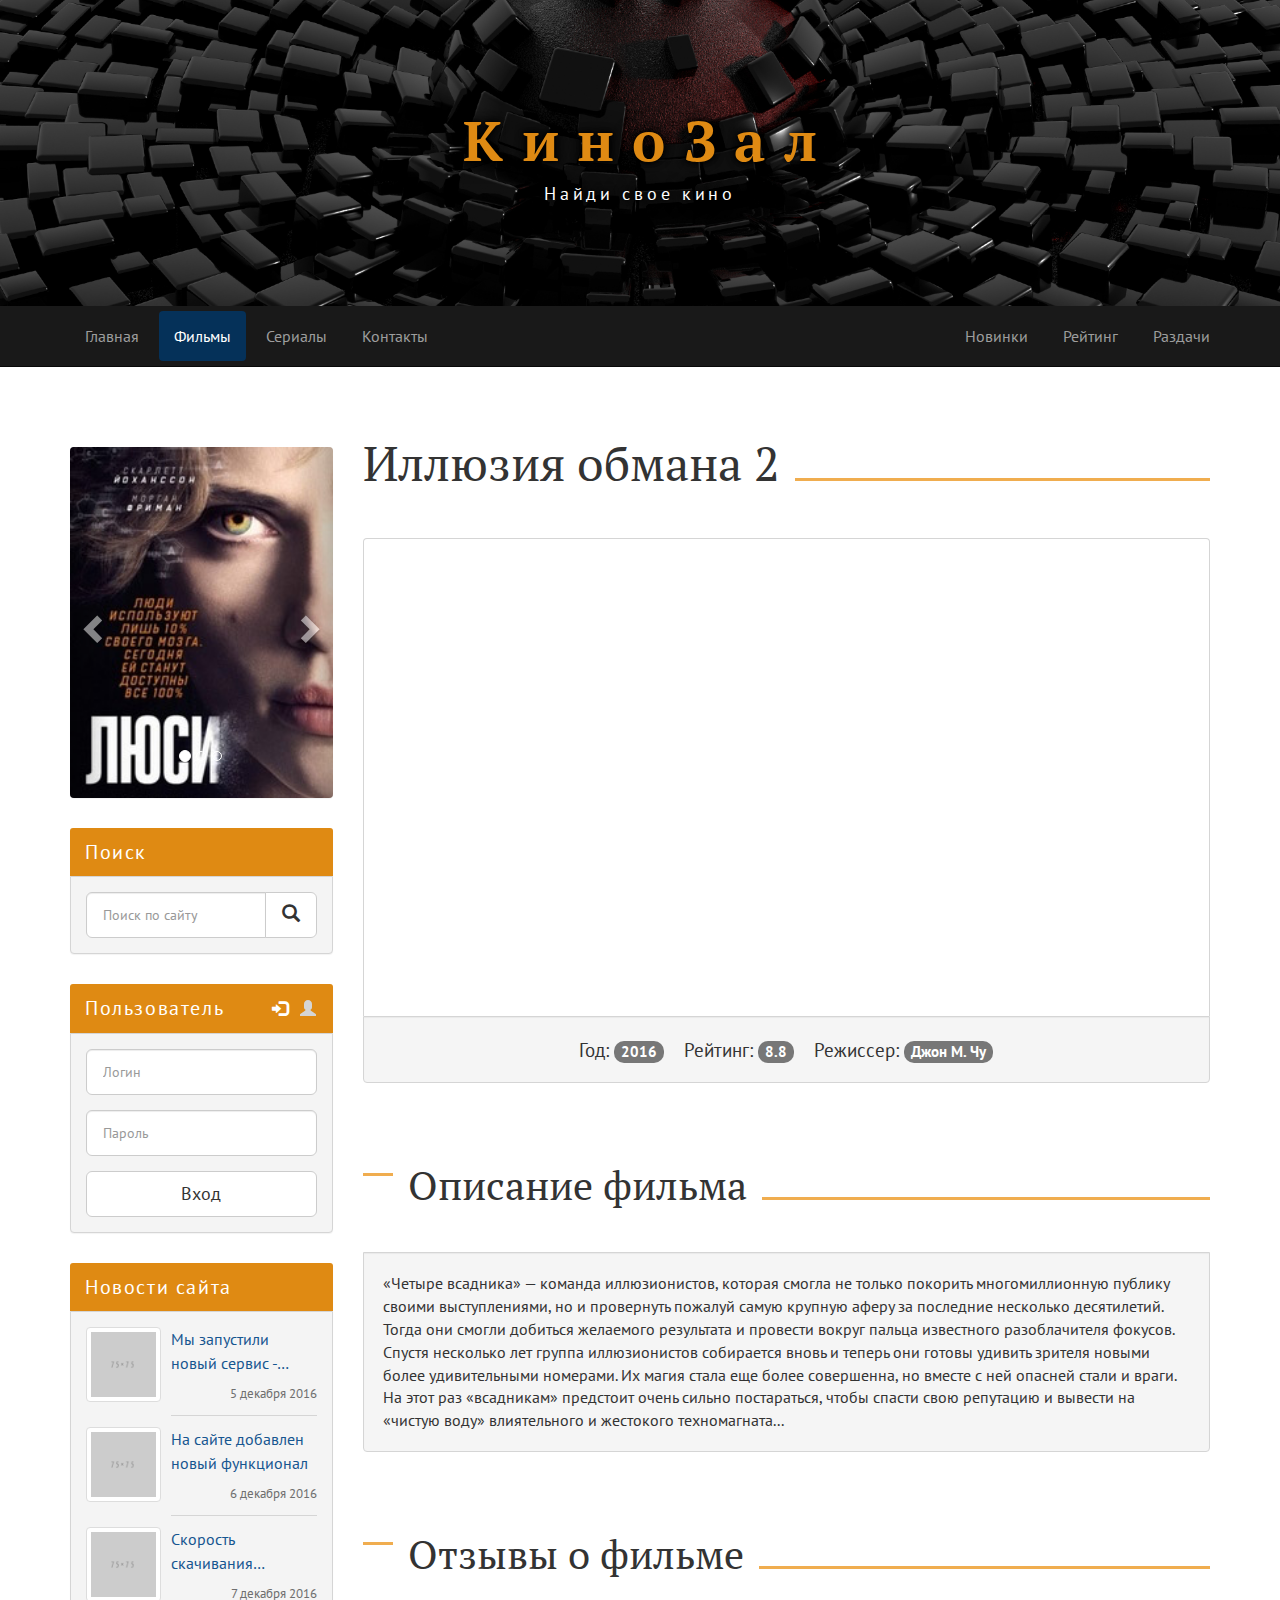
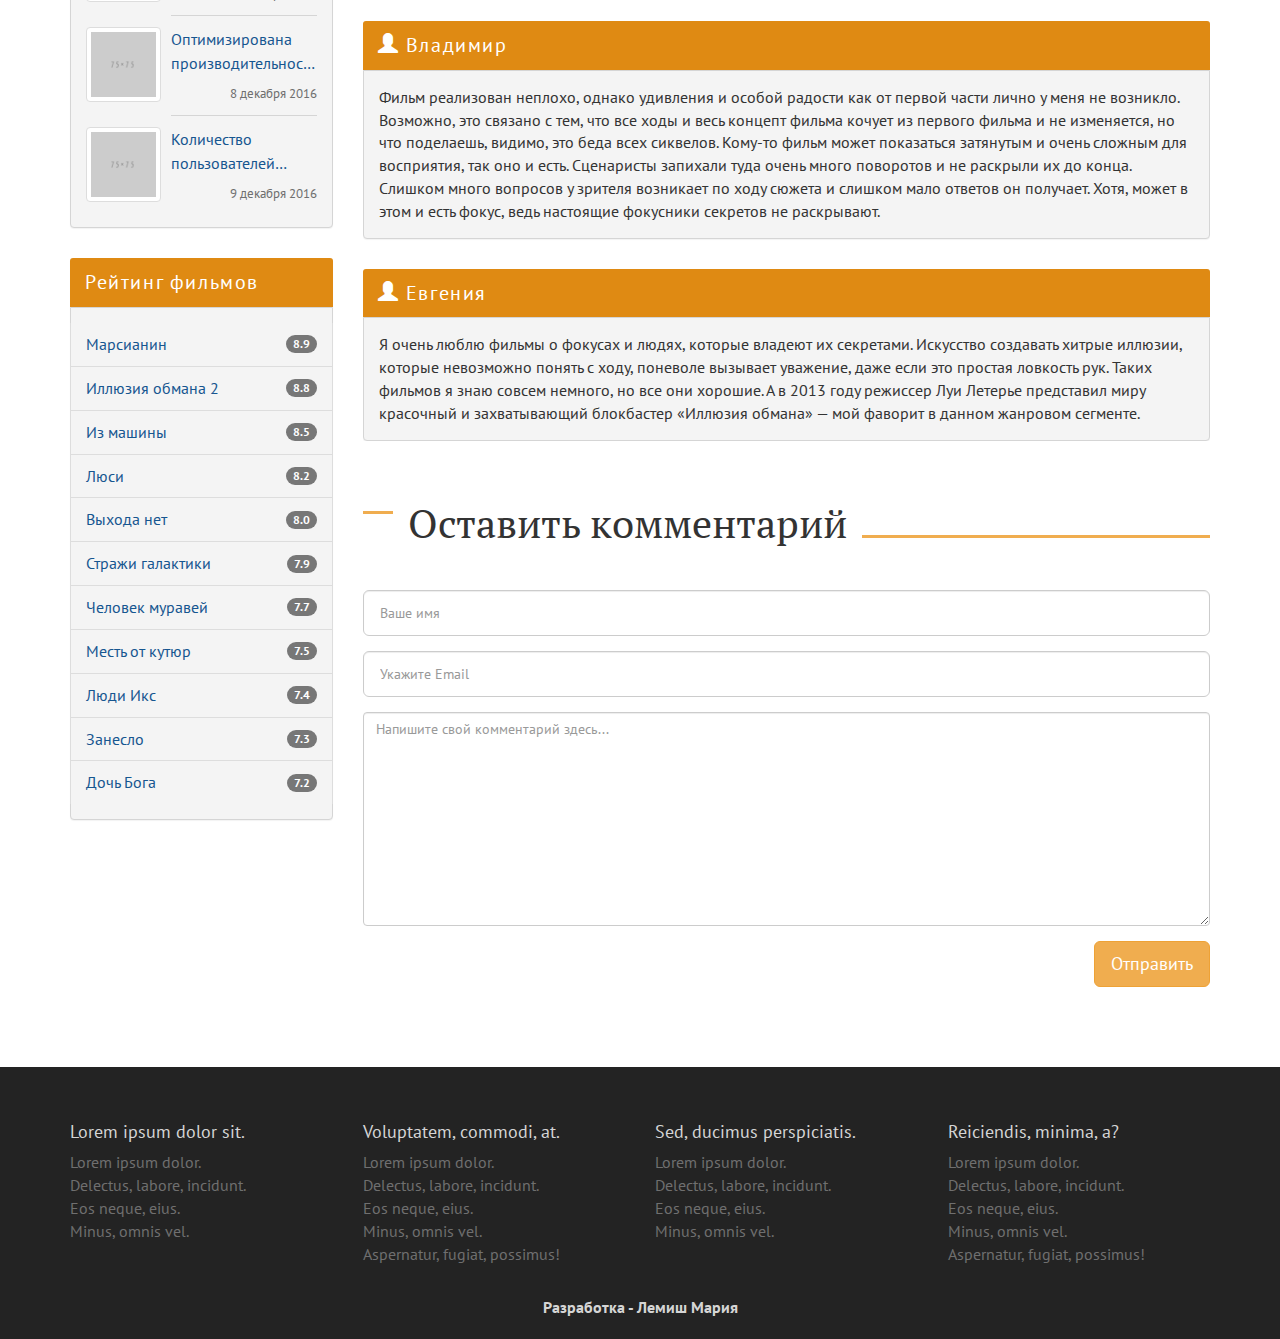
==== commit d06c5cc8: "update3" ====
--- a/page.html
+++ b/page.html
@@ -425,6 +425,14 @@
             </div>
           </div>
 
+          <div class="row">
+            <div class="footer-bottom">
+              <div class="footer-fifth col-xs-12">
+                <strong><a href="https://fomenko.top/">Разработка - Лемиш Мария</a></strong>
+              </div>
+            </div>
+          </div>
+
         </div>
       </div>
 
--- a/assets/css/style.css
+++ b/assets/css/style.css
@@ -103,6 +103,7 @@
 
 html {
   font-size: 16px;
+  overflow-x: hidden;
 }
 
 body {
@@ -226,7 +227,7 @@
   margin-bottom: 20px;
   background-color: #f5f5f5;
   border: 1px solid #d5d5d5;
-  border-radius: 4px;
+  border-radius: 0 0 4px 4px;
   -webkit-box-shadow: inset 0 1px 1px rgba(0, 0, 0, 0.05);
           box-shadow: inset 0 1px 1px rgba(0, 0, 0, 0.05);
 }
@@ -247,6 +248,12 @@
 
 .main {
   margin-bottom: 80px;
+}
+.main .site-search {
+  margin-bottom: 45px;
+}
+.main .user-login {
+  margin-bottom: 60px;
 }
 
 .new-films-row {
@@ -258,6 +265,9 @@
   padding-right: 7.5px;
   padding-left: 7.5px;
   margin-bottom: 15px;
+}
+.new-films-item__image {
+  width: 100%;
 }
 .new-films-item__caption {
   text-align: center;
@@ -315,6 +325,9 @@
 }
 .top-week-item__text {
   text-align: justify;
+}
+.top-week-item__image {
+  width: 100%;
 }
 .top-week-item__thumbnail {
   margin-bottom: 0;
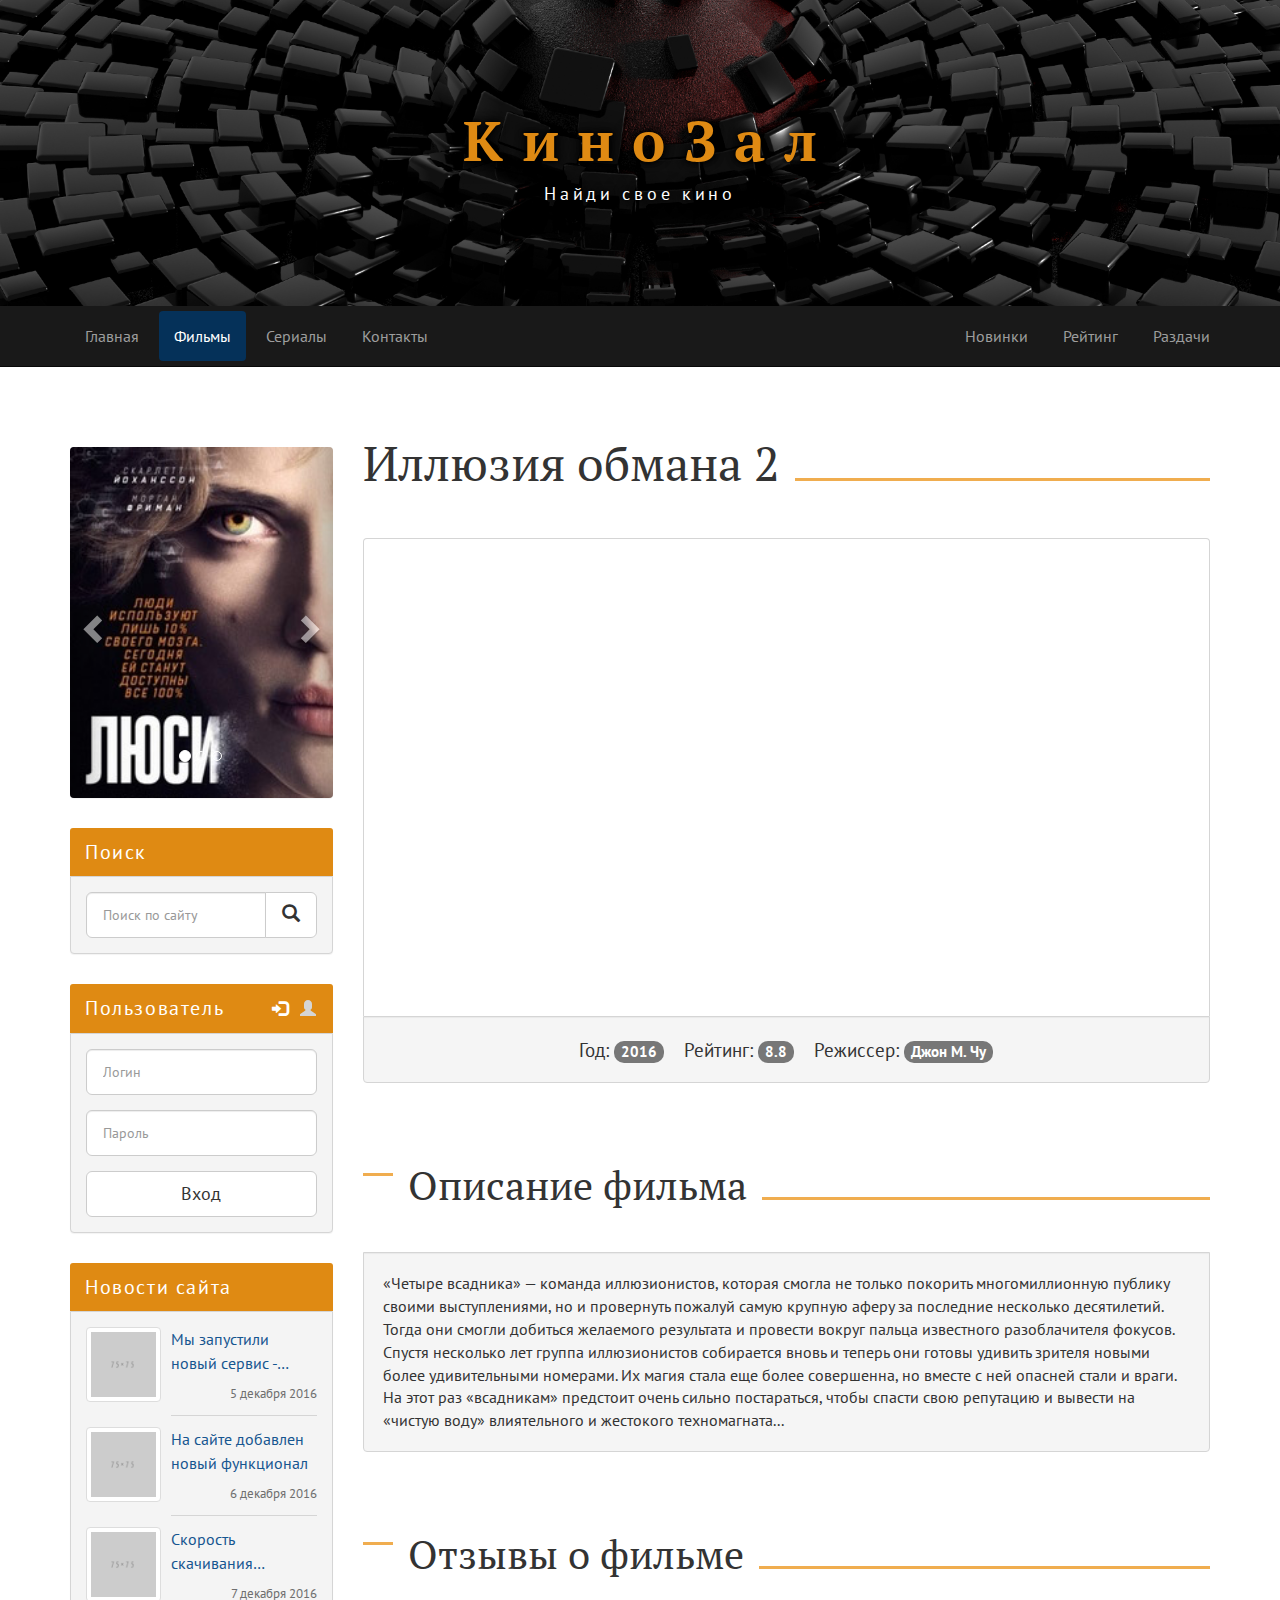
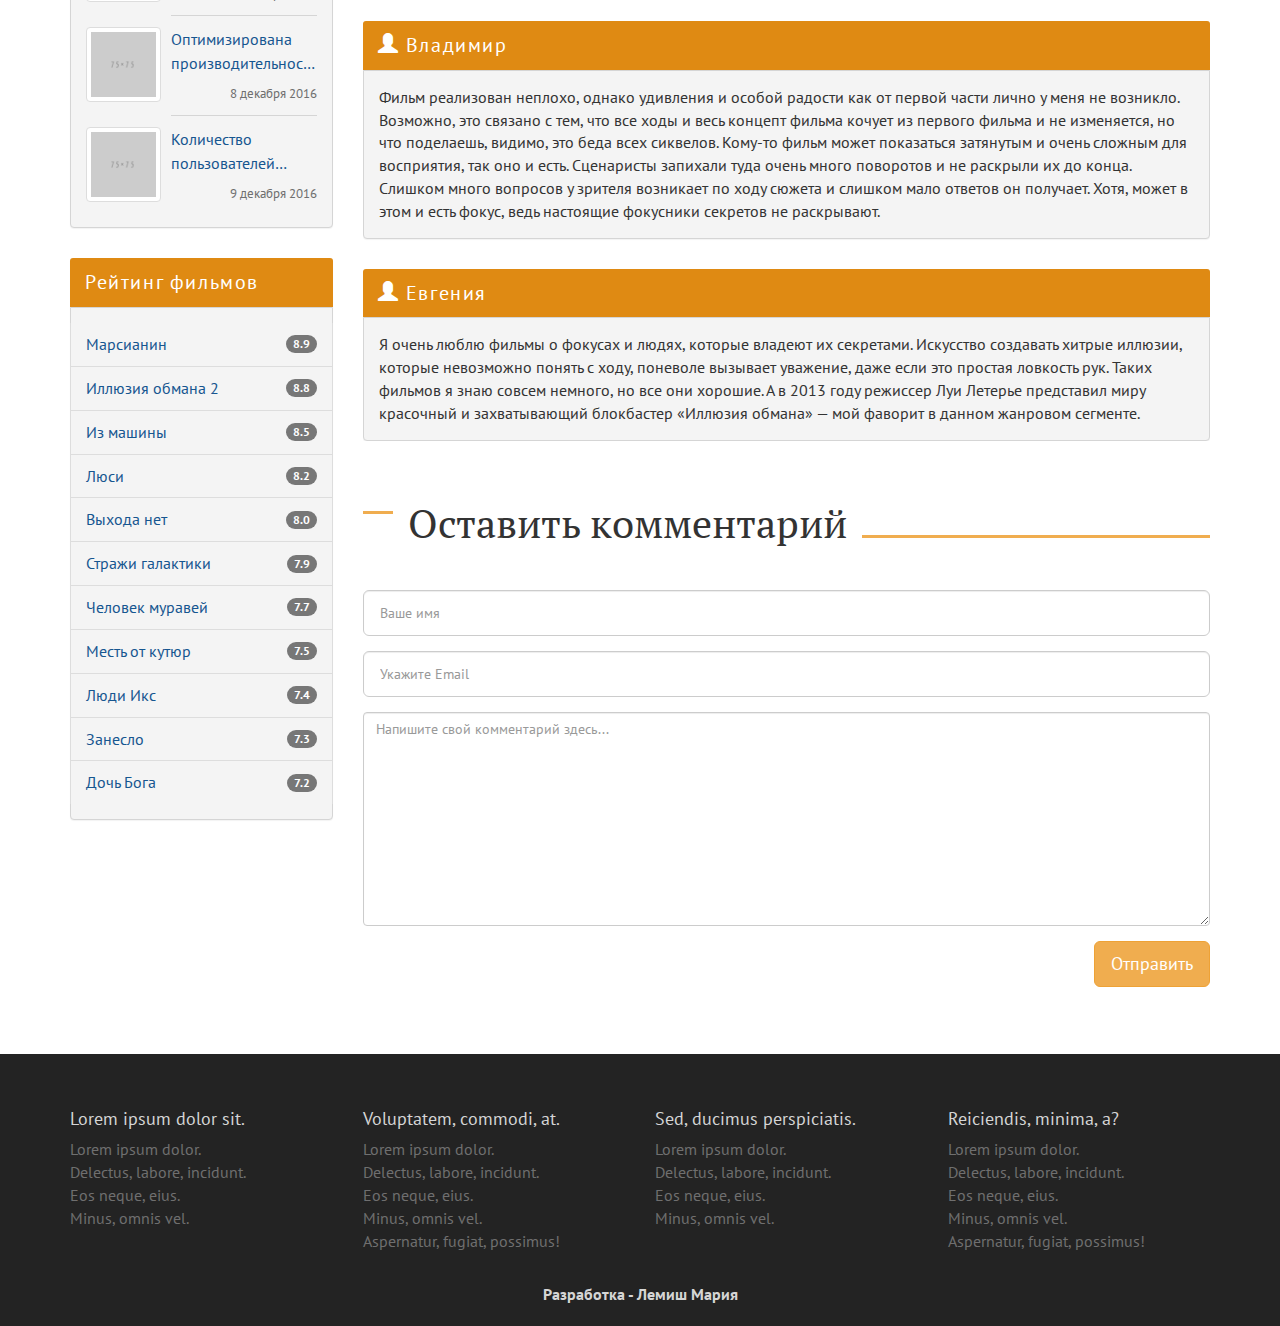
==== commit 28010bf5: "update4" ====
--- a/page.html
+++ b/page.html
@@ -428,7 +428,7 @@
           <div class="row">
             <div class="footer-bottom">
               <div class="footer-fifth col-xs-12">
-                <strong><a href="https://fomenko.top/">Разработка - Лемиш Мария</a></strong>
+                <strong>Разработка - Лемиш Мария</strong>
               </div>
             </div>
           </div>
--- a/assets/css/style.css
+++ b/assets/css/style.css
@@ -103,13 +103,13 @@
 
 html {
   font-size: 16px;
-  overflow-x: hidden;
 }
 
 body {
   font-size: 16px;
   font-family: "PT Sans", sans-serif;
   overflow-y: scroll;
+  overflow-x: hidden;
 }
 
 a {
@@ -247,7 +247,7 @@
 }
 
 .main {
-  margin-bottom: 80px;
+  margin-bottom: 67px;
 }
 .main .site-search {
   margin-bottom: 45px;
@@ -347,6 +347,9 @@
   -webkit-transition: color 0.25s;
   -o-transition: color 0.25s;
   transition: color 0.25s;
+}
+.film-news-item__text {
+  text-align: justify;
 }
 .film-news-item__button {
   float: right;
@@ -511,8 +514,25 @@
   .navbar-right {
     margin-top: 0;
   }
+  .thumbnail {
+    margin-bottom: 0;
+  }
+  h1 {
+    margin: 0 0 1em;
+    font-size: 2rem;
+  }
+  .main {
+    margin-bottom: 80px;
+  }
 }
 @media (max-width: 575.8px) {
+  h2 {
+    margin: 45px 0 30px 45px;
+    font-size: 1.75rem;
+  }
+  h3 {
+    font-size: 1.25rem;
+  }
   .header-logo__title {
     font-size: 2.5rem;
   }
